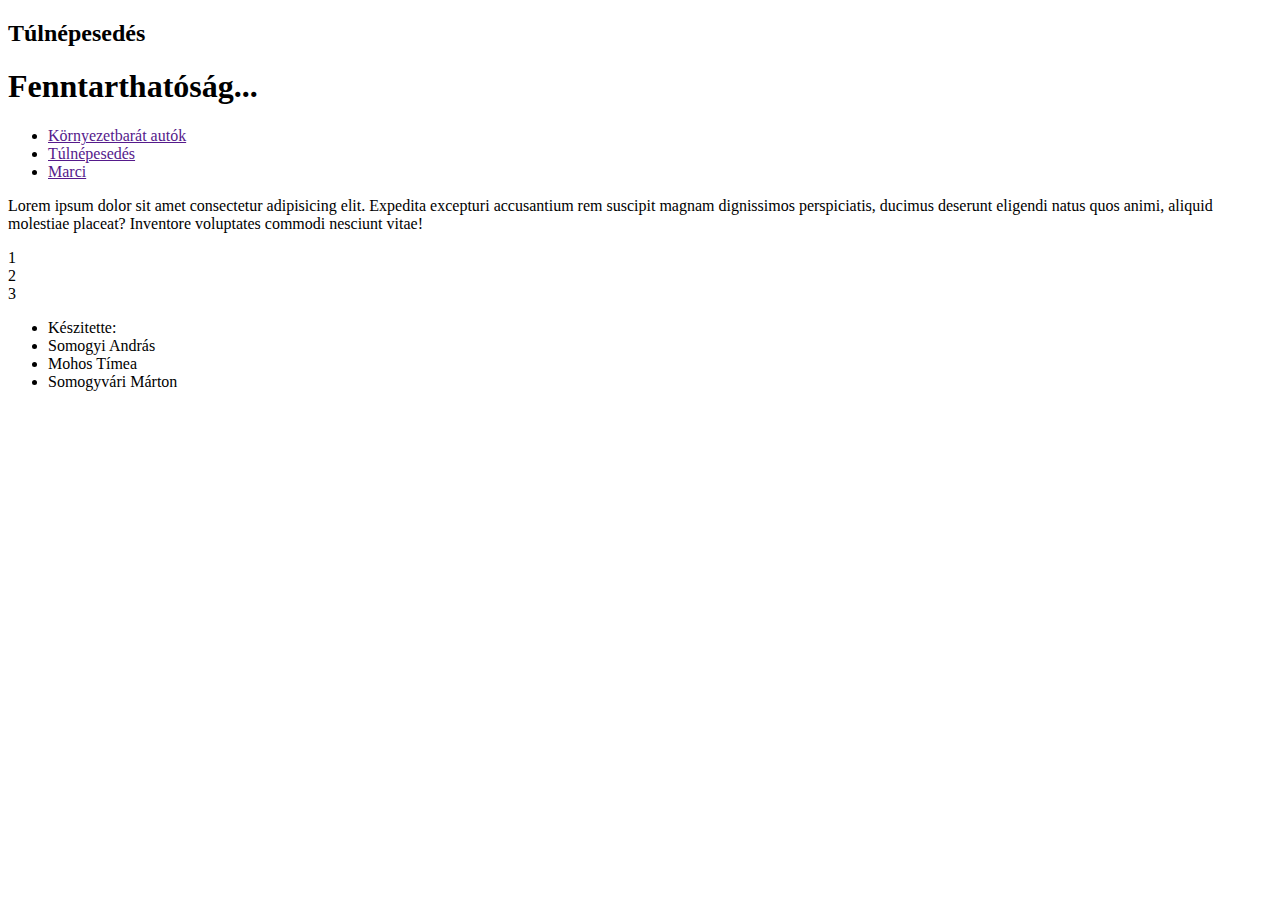
==== andras.html @ 16147e1c "Törzs elkészitése!" ====
<!DOCTYPE html>
<html lang="hu">
<head>
    <meta charset="UTF-8">
    <meta http-equiv="X-UA-Compatible" content="IE=edge">
    <meta name="viewport" content="width=device-width, initial-scale=1.0">
     <meta name="author" content="Mohos Tímea">
     <link rel="stylesheet" href="sytle.css">
    <title>Somogyi András</title>

</head>
<body>
    <main>
    <header><h2>Túlnépesedés</h2></header>
    <nav>
        <h1>Fenntarthatóság...</h1>
        <ul class="menu">
            <li><a href="">Környezetbarát autók</a></li>
            <li><a href="">Túlnépesedés</a></li>
            <li><a href="">Marci</a></li>
        </ul>
    </nav>
    <article>
        <p>Lorem ipsum dolor sit amet consectetur adipisicing elit. Expedita excepturi accusantium rem suscipit magnam dignissimos perspiciatis, ducimus deserunt eligendi natus quos animi, aliquid molestiae placeat? Inventore voluptates commodi nesciunt vitae!</p>
    </article>
    <aside>
        <lu class="felsorolas">
            <li>1</li>
            <li>2</li>
            <li>3</li>
        </lu>
    </aside>
    <footer>
        <ul class="Nevek">
            <li>Készitette:</li>
            <li>Somogyi András</li>
            <li>Mohos Tímea</li>
            <li>Somogyvári Márton</li>
        </ul>
    </footer>
    </main>
</body>
</html>
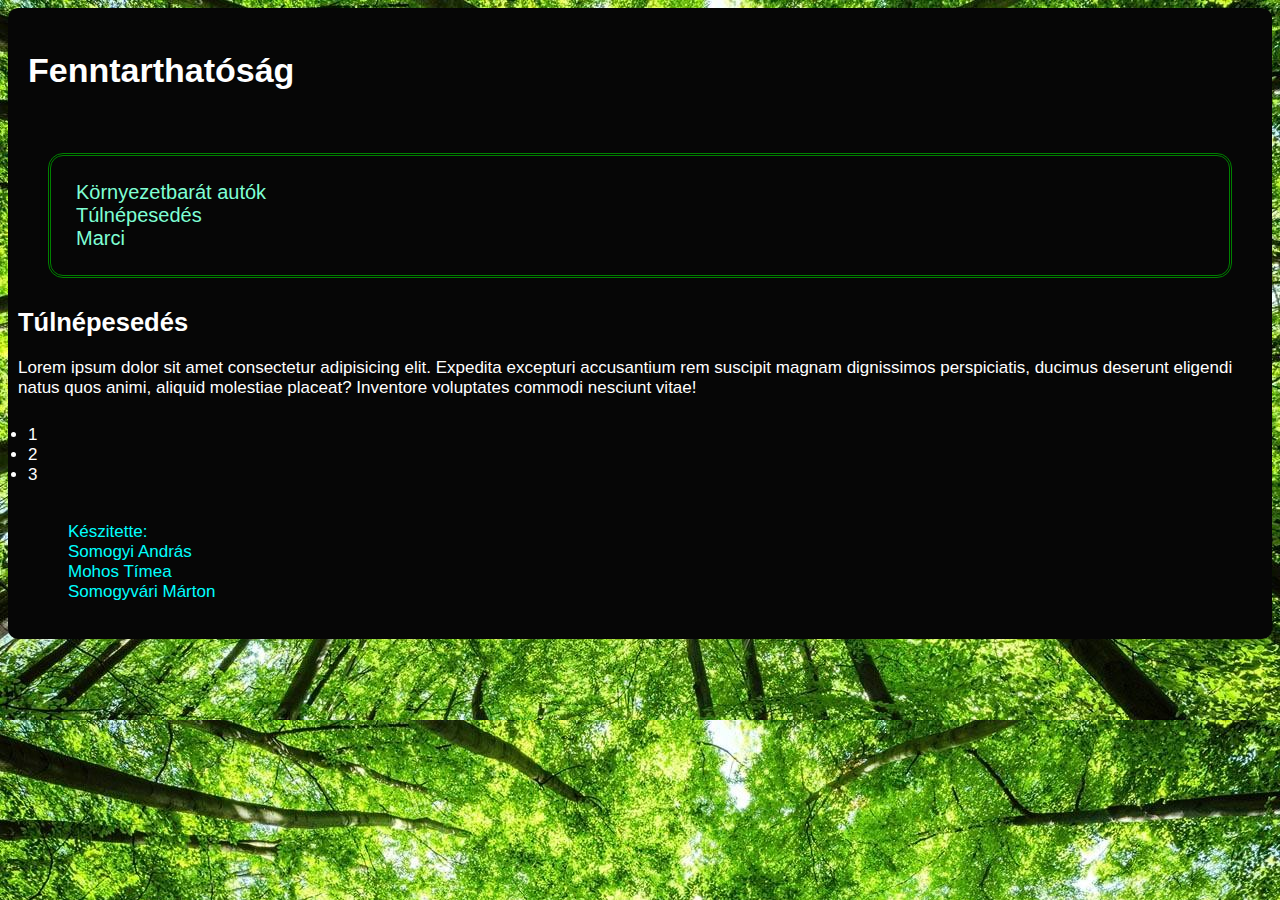
==== commit f1d6c7b9: "design1" ====
--- a/andras.html
+++ b/andras.html
@@ -10,16 +10,16 @@
 
 </head>
 <body>
-    <main>
-    <header><h2>Túlnépesedés</h2></header>
+    <main class="andras">
+    <header><h1>Fenntarthatóság</h1></header>
     <nav>
-        <h1>Fenntarthatóság...</h1>
         <ul class="menu">
-            <li><a href="">Környezetbarát autók</a></li>
-            <li><a href="">Túlnépesedés</a></li>
-            <li><a href="">Marci</a></li>
+            <li><a href="index.html">Környezetbarát autók</a></li>
+            <li><a href="andras.html">Túlnépesedés</a></li>
+            <li><a href="marci.html">Marci</a></li>
         </ul>
     </nav>
+    <h2>Túlnépesedés</h2>
     <article>
         <p>Lorem ipsum dolor sit amet consectetur adipisicing elit. Expedita excepturi accusantium rem suscipit magnam dignissimos perspiciatis, ducimus deserunt eligendi natus quos animi, aliquid molestiae placeat? Inventore voluptates commodi nesciunt vitae!</p>
     </article>
--- a/sytle.css
+++ b/sytle.css
@@ -0,0 +1,124 @@
+/*kinézet*/
+body{
+    font-family: Arial;
+    background-image: url(/kepek/fu.jpeg);
+    background-repeat: repeat;
+    font-size: 17px;
+}
+
+.marcie{
+    background-image: url(/kepek/tenger2.jpg);
+    color: aqua;
+}
+
+.andras{
+    background-color: rgb(6, 6, 6);
+    color: white;
+}
+
+.timi{
+
+}
+
+main{
+    border-radius: 10px;
+    margin: auto;
+    padding: 10px;
+    background-color: darkgreen; /*alapszíne a mainnek */
+    max-width: 1300px;
+    grid-template-columns: 1fr 1fr 2fr;
+    grid-template-areas: 
+    "h h h"
+    "doboz doboz o"
+    "c c c"
+    "f f f"
+    ;
+}
+header{
+    padding: 10px;
+    margin: auto;
+    grid-area: h;
+}
+
+/* Doboz */
+.box{
+    padding: 10px;
+    grid-area: doboz;
+    height: 700px;
+    width: 700px;
+    border-radius: 10px;    
+    background-image: url(/kepek/tenger.jpg);
+    
+}
+
+/* Oldalak */
+a{
+    font-size: 20px;
+    color: aquamarine;
+    text-decoration: none;
+}
+
+a:hover{
+    color: rgb(229, 236, 229);
+    text-decoration: none;
+}
+
+.menu:hover{
+    background-image: conic-gradient(darkgreen, lightgreen, green);
+    animation:linear infinite;
+}
+.oldalak{
+    padding: 10px;
+    grid-area: o;
+    border-radius: 10px;
+    margin: auto;
+}
+.menu{
+    border-style:double;
+    border-radius: 15px;
+    border-color: green;
+    margin: 30px;
+    padding: 25px;
+    
+}
+
+/* egyebek*/
+
+
+aside{
+    padding: 10px;
+    margin: auto;
+    border-radius: 10px;
+    grid-area: c;
+}
+/*nevek*/
+
+footer{
+
+    border-radius: 10px;
+    margin: 5px;
+    grid-area: f;
+    padding: 5px;
+}
+ol, ul{
+    list-style: none;
+}
+.Nevek{
+    color: aqua;
+    padding-left:auto ;
+    padding-right: auto;
+}
+
+@media only screen and (max-width:500px){
+    main{
+        display: grid;
+        grid-template-columns: 1fr;
+        grid-template-areas: 
+        "h"
+        "doboz"
+        "o"
+        "c"
+        "f"
+        ;
+    }
+}
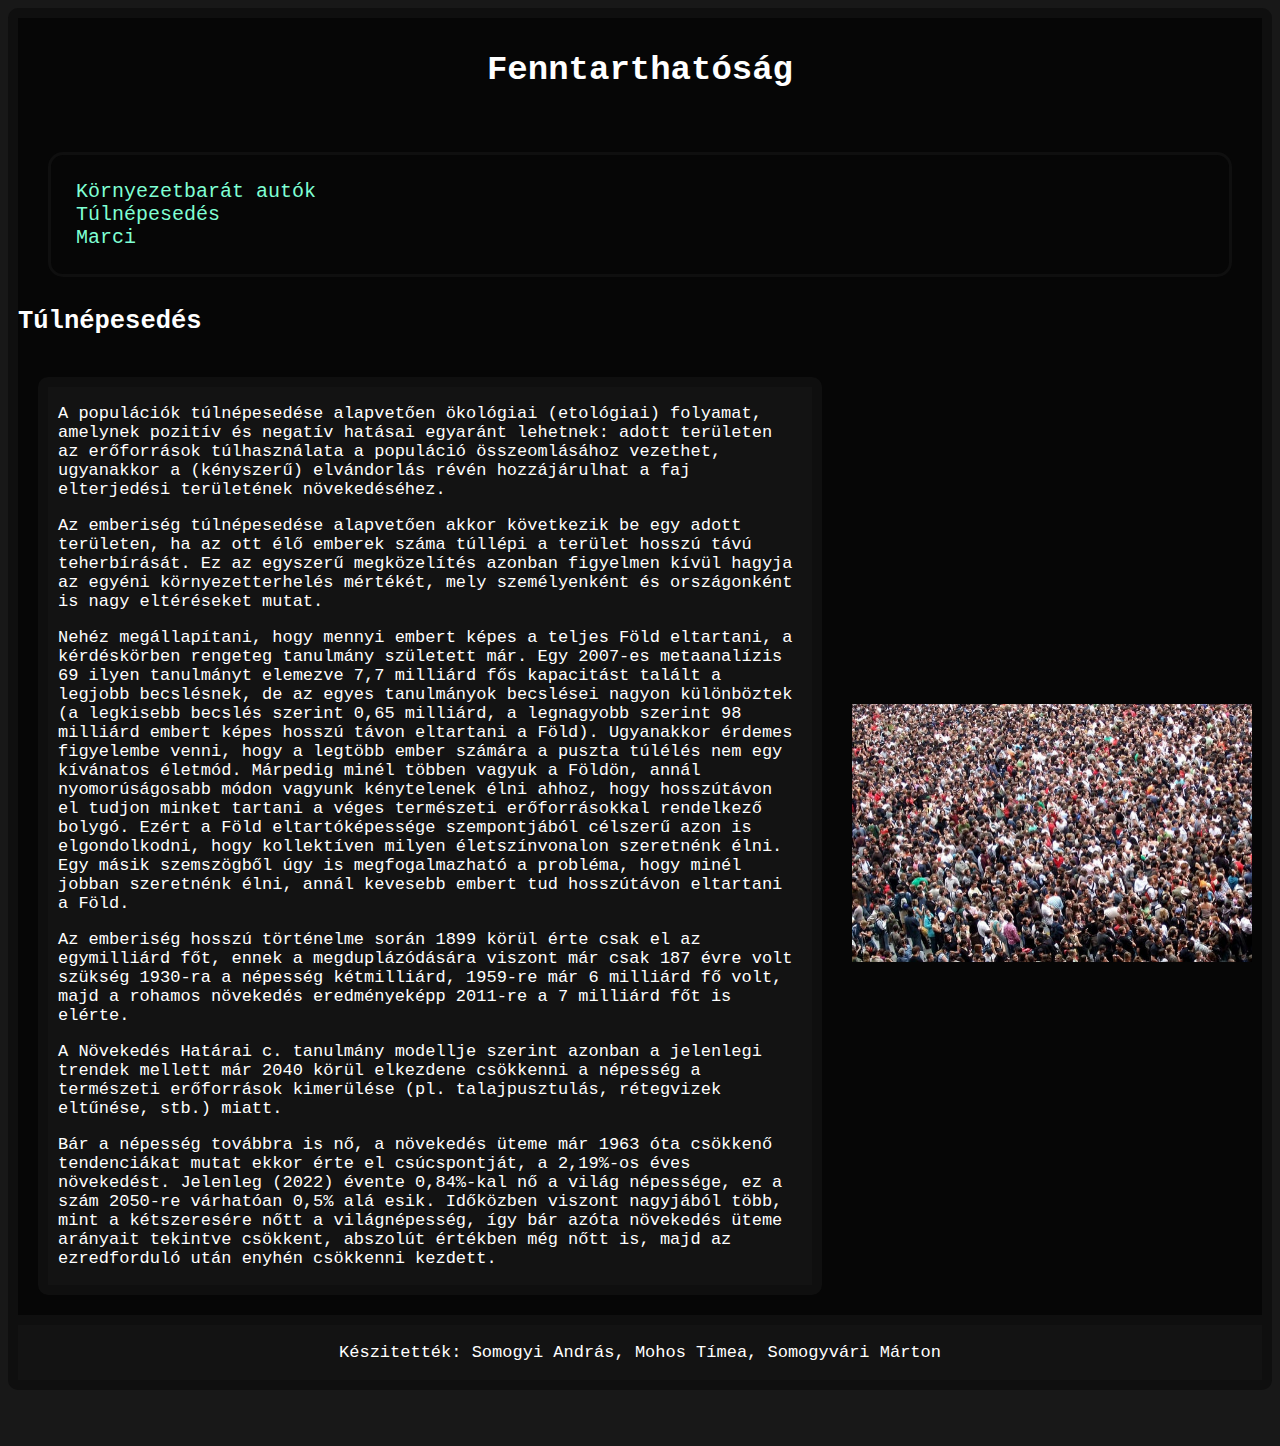
==== commit bd2e04c7: "css design" ====
--- a/andras.html
+++ b/andras.html
@@ -18,25 +18,26 @@
             <li><a href="andras.html">Túlnépesedés</a></li>
             <li><a href="marci.html">Marci</a></li>
         </ul>
+        <h2>Túlnépesedés</h2>
     </nav>
-    <h2>Túlnépesedés</h2>
-    <article>
-        <p>Lorem ipsum dolor sit amet consectetur adipisicing elit. Expedita excepturi accusantium rem suscipit magnam dignissimos perspiciatis, ducimus deserunt eligendi natus quos animi, aliquid molestiae placeat? Inventore voluptates commodi nesciunt vitae!</p>
+    <article class="cikk">
+        <p>A populációk túlnépesedése alapvetően ökológiai (etológiai) folyamat, amelynek pozitív és negatív hatásai egyaránt lehetnek: adott területen az erőforrások túlhasználata a populáció összeomlásához vezethet, ugyanakkor a (kényszerű) elvándorlás révén hozzájárulhat a faj elterjedési területének növekedéséhez.</p>
+
+        <p>Az emberiség túlnépesedése alapvetően akkor következik be egy adott területen, ha az ott élő emberek száma túllépi a terület hosszú távú teherbírását. Ez az egyszerű megközelítés azonban figyelmen kívül hagyja az egyéni környezetterhelés mértékét, mely személyenként és országonként is nagy eltéréseket mutat.</p>
+            
+        <p>Nehéz megállapítani, hogy mennyi embert képes a teljes Föld eltartani, a kérdéskörben rengeteg tanulmány született már. Egy 2007-es metaanalízis 69 ilyen tanulmányt elemezve 7,7 milliárd fős kapacitást talált a legjobb becslésnek, de az egyes tanulmányok becslései nagyon különböztek (a legkisebb becslés szerint 0,65 milliárd, a legnagyobb szerint 98 milliárd embert képes hosszú távon eltartani a Föld). Ugyanakkor érdemes figyelembe venni, hogy a legtöbb ember számára a puszta túlélés nem egy kívánatos életmód. Márpedig minél többen vagyuk a Földön, annál nyomorúságosabb módon vagyunk kénytelenek élni ahhoz, hogy hosszútávon el tudjon minket tartani a véges természeti erőforrásokkal rendelkező bolygó. Ezért a Föld eltartóképessége szempontjából célszerű azon is elgondolkodni, hogy kollektíven milyen életszínvonalon szeretnénk élni. Egy másik szemszögből úgy is megfogalmazható a probléma, hogy minél jobban szeretnénk élni, annál kevesebb embert tud hosszútávon eltartani a Föld.</p>
+            
+        <p>Az emberiség hosszú történelme során 1899 körül érte csak el az egymilliárd főt, ennek a megduplázódására viszont már csak 187 évre volt szükség 1930-ra a népesség kétmilliárd, 1959-re már 6 milliárd fő volt, majd a rohamos növekedés eredményeképp 2011-re a 7 milliárd főt is elérte.</p>
+            
+        <p>A Növekedés Határai c. tanulmány modellje szerint azonban a jelenlegi trendek mellett már 2040 körül elkezdene csökkenni a népesség a természeti erőforrások kimerülése (pl. talajpusztulás, rétegvizek eltűnése, stb.) miatt.</p>
+            
+        </p>Bár a népesség továbbra is nő, a növekedés üteme már 1963 óta csökkenő tendenciákat mutat ekkor érte el csúcspontját, a 2,19%-os éves növekedést. Jelenleg (2022) évente 0,84%-kal nő a világ népessége, ez a szám 2050-re várhatóan 0,5% alá esik. Időközben viszont nagyjából több, mint a kétszeresére nőtt a világnépesség, így bár azóta növekedés üteme arányait tekintve csökkent, abszolút értékben még nőtt is, majd az ezredforduló után enyhén csökkenni kezdett.</p>
     </article>
     <aside>
-        <lu class="felsorolas">
-            <li>1</li>
-            <li>2</li>
-            <li>3</li>
-        </lu>
+        <img src="kepek/tulnepesedes.jpg" alt="tulnepesedes" width="400">
     </aside>
-    <footer>
-        <ul class="Nevek">
-            <li>Készitette:</li>
-            <li>Somogyi András</li>
-            <li>Mohos Tímea</li>
-            <li>Somogyvári Márton</li>
-        </ul>
+    <footer class="Nevek2">
+        <p>Készitették: Somogyi András, Mohos Tímea, Somogyvári Márton</p>
     </footer>
     </main>
 </body>
--- a/sytle.css
+++ b/sytle.css
@@ -1,7 +1,6 @@
-/*kinézet*/
 body{
-    font-family: Arial;
-    background-image: url(/kepek/fu.jpeg);
+    font-family: monospace;
+    background-color: rgb(24, 24, 24);
     background-repeat: repeat;
     font-size: 17px;
 }
@@ -15,23 +14,18 @@
     background-color: rgb(6, 6, 6);
     color: white;
 }
-
-.timi{
-
-}
-
 main{
     border-radius: 10px;
+    border: solid 10px rgb(15, 15, 15);
     margin: auto;
-    padding: 10px;
-    background-color: darkgreen; /*alapszíne a mainnek */
-    max-width: 1300px;
-    grid-template-columns: 1fr 1fr 2fr;
+    max-width: 1500px;
+    display: grid;
+    grid-template-columns: 2fr 1fr;
     grid-template-areas: 
-    "h h h"
-    "doboz doboz o"
-    "c c c"
-    "f f f"
+    "h h"
+    "n n"
+    "a c"
+    "f f"
     ;
 }
 header{
@@ -40,18 +34,6 @@
     grid-area: h;
 }
 
-/* Doboz */
-.box{
-    padding: 10px;
-    grid-area: doboz;
-    height: 700px;
-    width: 700px;
-    border-radius: 10px;    
-    background-image: url(/kepek/tenger.jpg);
-    
-}
-
-/* Oldalak */
 a{
     font-size: 20px;
     color: aquamarine;
@@ -65,7 +47,6 @@
 
 .menu:hover{
     background-image: conic-gradient(darkgreen, lightgreen, green);
-    animation:linear infinite;
 }
 .oldalak{
     padding: 10px;
@@ -74,16 +55,13 @@
     margin: auto;
 }
 .menu{
-    border-style:double;
+    border-style: solid;
     border-radius: 15px;
-    border-color: green;
+    border-color: rgb(15, 15, 15);
     margin: 30px;
     padding: 25px;
     
 }
-
-/* egyebek*/
-
 
 aside{
     padding: 10px;
@@ -91,22 +69,41 @@
     border-radius: 10px;
     grid-area: c;
 }
-/*nevek*/
+
 
 footer{
-
-    border-radius: 10px;
     margin: 5px;
     grid-area: f;
     padding: 5px;
+    margin: 0px;
+    border-top: solid 10px rgb(15, 15, 15);
 }
 ol, ul{
     list-style: none;
 }
 .Nevek{
     color: aqua;
-    padding-left:auto ;
-    padding-right: auto;
+}
+.Nevek2{
+    background-color: rgb(19, 19, 19);
+    text-align: center;
+    padding-bottom: 1px;
+    padding-top: 1px;
+}
+.cikk{
+    margin: 20px;
+    padding-left: 10px;
+    padding-right: 10px;
+    background-color: rgb(19, 19, 19);
+    border: solid 10px;
+    border-color: rgb(15, 15, 15);
+    border-radius: 10px;
+}
+nav{
+    grid-area: n;
+}
+article{
+    grid-area: a;
 }
 
 @media only screen and (max-width:500px){
@@ -121,4 +118,4 @@
         "f"
         ;
     }
-}
+}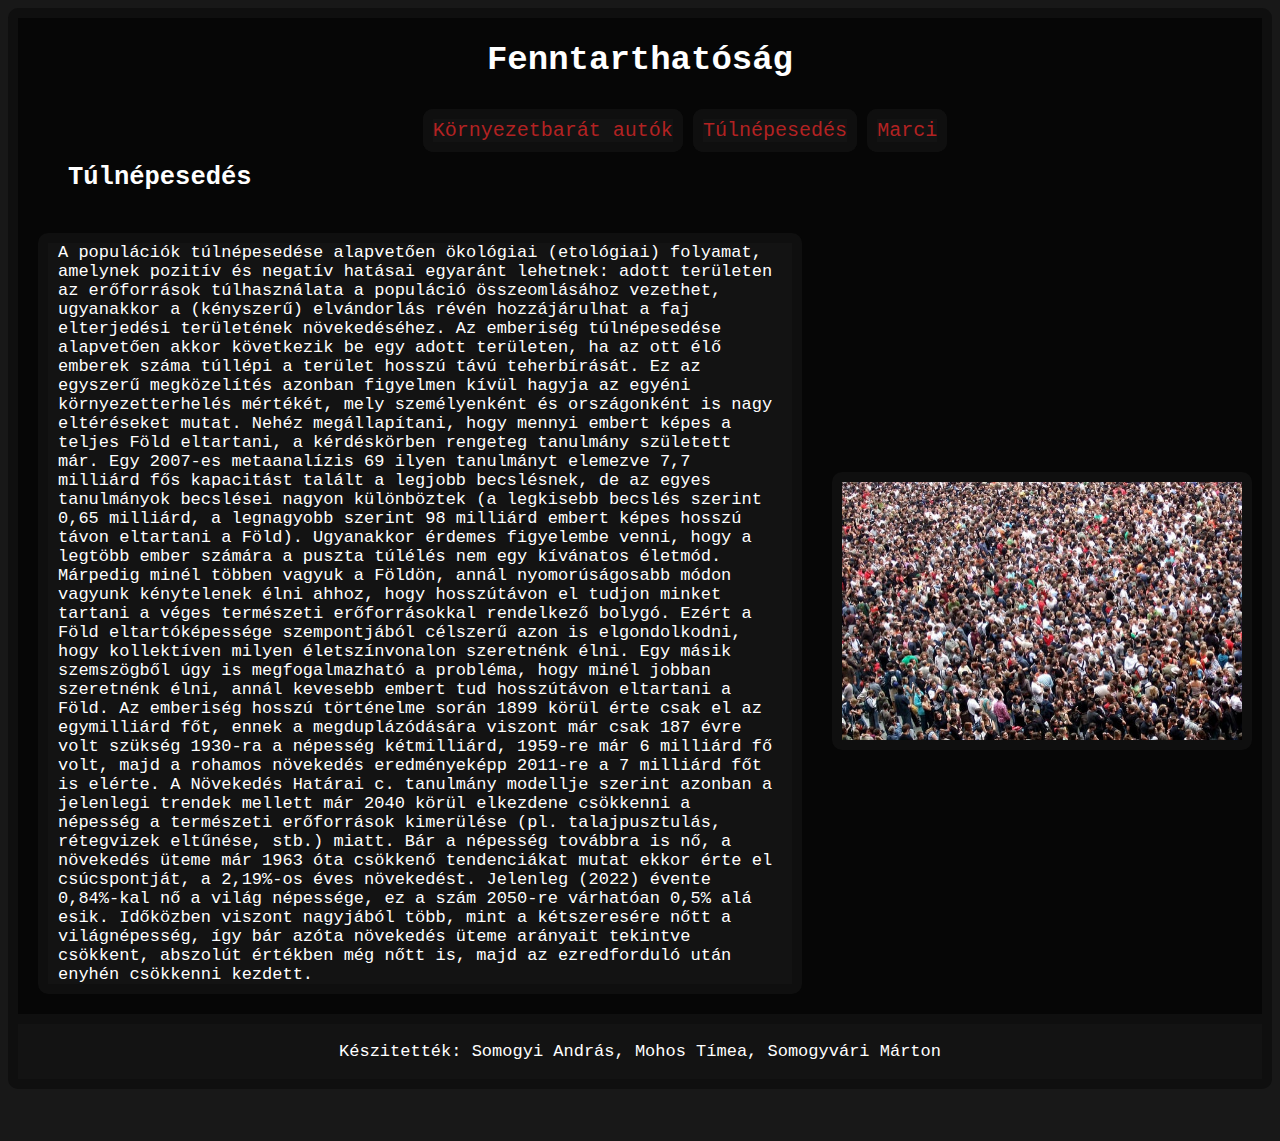
==== commit d3085286: "első animáció" ====
--- a/andras.html
+++ b/andras.html
@@ -21,18 +21,22 @@
         <h2>Túlnépesedés</h2>
     </nav>
     <article class="cikk">
-        <p>A populációk túlnépesedése alapvetően ökológiai (etológiai) folyamat, amelynek pozitív és negatív hatásai egyaránt lehetnek: adott területen az erőforrások túlhasználata a populáció összeomlásához vezethet, ugyanakkor a (kényszerű) elvándorlás révén hozzájárulhat a faj elterjedési területének növekedéséhez.</p>
+        <div id="div1">
+            A populációk túlnépesedése alapvetően ökológiai (etológiai) folyamat, amelynek pozitív és negatív hatásai egyaránt lehetnek: adott területen az erőforrások túlhasználata a populáció összeomlásához vezethet, ugyanakkor a (kényszerű) elvándorlás révén hozzájárulhat a faj elterjedési területének növekedéséhez.
 
-        <p>Az emberiség túlnépesedése alapvetően akkor következik be egy adott területen, ha az ott élő emberek száma túllépi a terület hosszú távú teherbírását. Ez az egyszerű megközelítés azonban figyelmen kívül hagyja az egyéni környezetterhelés mértékét, mely személyenként és országonként is nagy eltéréseket mutat.</p>
+        Az emberiség túlnépesedése alapvetően akkor következik be egy adott területen, ha az ott élő emberek száma túllépi a terület hosszú távú teherbírását. Ez az egyszerű megközelítés azonban figyelmen kívül hagyja az egyéni környezetterhelés mértékét, mely személyenként és országonként is nagy eltéréseket mutat.
             
-        <p>Nehéz megállapítani, hogy mennyi embert képes a teljes Föld eltartani, a kérdéskörben rengeteg tanulmány született már. Egy 2007-es metaanalízis 69 ilyen tanulmányt elemezve 7,7 milliárd fős kapacitást talált a legjobb becslésnek, de az egyes tanulmányok becslései nagyon különböztek (a legkisebb becslés szerint 0,65 milliárd, a legnagyobb szerint 98 milliárd embert képes hosszú távon eltartani a Föld). Ugyanakkor érdemes figyelembe venni, hogy a legtöbb ember számára a puszta túlélés nem egy kívánatos életmód. Márpedig minél többen vagyuk a Földön, annál nyomorúságosabb módon vagyunk kénytelenek élni ahhoz, hogy hosszútávon el tudjon minket tartani a véges természeti erőforrásokkal rendelkező bolygó. Ezért a Föld eltartóképessége szempontjából célszerű azon is elgondolkodni, hogy kollektíven milyen életszínvonalon szeretnénk élni. Egy másik szemszögből úgy is megfogalmazható a probléma, hogy minél jobban szeretnénk élni, annál kevesebb embert tud hosszútávon eltartani a Föld.</p>
+        Nehéz megállapítani, hogy mennyi embert képes a teljes Föld eltartani, a kérdéskörben rengeteg tanulmány született már. Egy 2007-es metaanalízis 69 ilyen tanulmányt elemezve 7,7 milliárd fős kapacitást talált a legjobb becslésnek, de az egyes tanulmányok becslései nagyon különböztek (a legkisebb becslés szerint 0,65 milliárd, a legnagyobb szerint 98 milliárd embert képes hosszú távon eltartani a Föld). Ugyanakkor érdemes figyelembe venni, hogy a legtöbb ember számára a puszta túlélés nem egy kívánatos életmód. Márpedig minél többen vagyuk a Földön, annál nyomorúságosabb módon vagyunk kénytelenek élni ahhoz, hogy hosszútávon el tudjon minket tartani a véges természeti erőforrásokkal rendelkező bolygó. Ezért a Föld eltartóképessége szempontjából célszerű azon is elgondolkodni, hogy kollektíven milyen életszínvonalon szeretnénk élni. Egy másik szemszögből úgy is megfogalmazható a probléma, hogy minél jobban szeretnénk élni, annál kevesebb embert tud hosszútávon eltartani a Föld.
             
-        <p>Az emberiség hosszú történelme során 1899 körül érte csak el az egymilliárd főt, ennek a megduplázódására viszont már csak 187 évre volt szükség 1930-ra a népesség kétmilliárd, 1959-re már 6 milliárd fő volt, majd a rohamos növekedés eredményeképp 2011-re a 7 milliárd főt is elérte.</p>
+        Az emberiség hosszú történelme során 1899 körül érte csak el az egymilliárd főt, ennek a megduplázódására viszont már csak 187 évre volt szükség 1930-ra a népesség kétmilliárd, 1959-re már 6 milliárd fő volt, majd a rohamos növekedés eredményeképp 2011-re a 7 milliárd főt is elérte.
             
-        <p>A Növekedés Határai c. tanulmány modellje szerint azonban a jelenlegi trendek mellett már 2040 körül elkezdene csökkenni a népesség a természeti erőforrások kimerülése (pl. talajpusztulás, rétegvizek eltűnése, stb.) miatt.</p>
+        A Növekedés Határai c. tanulmány modellje szerint azonban a jelenlegi trendek mellett már 2040 körül elkezdene csökkenni a népesség a természeti erőforrások kimerülése (pl. talajpusztulás, rétegvizek eltűnése, stb.) miatt.
             
-        </p>Bár a népesség továbbra is nő, a növekedés üteme már 1963 óta csökkenő tendenciákat mutat ekkor érte el csúcspontját, a 2,19%-os éves növekedést. Jelenleg (2022) évente 0,84%-kal nő a világ népessége, ez a szám 2050-re várhatóan 0,5% alá esik. Időközben viszont nagyjából több, mint a kétszeresére nőtt a világnépesség, így bár azóta növekedés üteme arányait tekintve csökkent, abszolút értékben még nőtt is, majd az ezredforduló után enyhén csökkenni kezdett.</p>
+        Bár a népesség továbbra is nő, a növekedés üteme már 1963 óta csökkenő tendenciákat mutat ekkor érte el csúcspontját, a 2,19%-os éves növekedést. Jelenleg (2022) évente 0,84%-kal nő a világ népessége, ez a szám 2050-re várhatóan 0,5% alá esik. Időközben viszont nagyjából több, mint a kétszeresére nőtt a világnépesség, így bár azóta növekedés üteme arányait tekintve csökkent, abszolút értékben még nőtt is, majd az ezredforduló után enyhén csökkenni kezdett.
+
+    </div>
     </article>
+
     <aside>
         <img src="kepek/tulnepesedes.jpg" alt="tulnepesedes" width="400">
     </aside>
--- a/sytle.css
+++ b/sytle.css
@@ -29,24 +29,29 @@
     ;
 }
 header{
-    padding: 10px;
     margin: auto;
     grid-area: h;
 }
 
 a{
+    border: 10px solid rgb(15, 15, 15);
+    border-radius: 10px;
     font-size: 20px;
-    color: aquamarine;
+    color: firebrick;
     text-decoration: none;
+    background-color: rgb(19, 19, 19);
+}
+
+li{
+    display: inline;
 }
 
 a:hover{
-    color: rgb(229, 236, 229);
+    color: white;
     text-decoration: none;
 }
 
 .menu:hover{
-    background-image: conic-gradient(darkgreen, lightgreen, green);
 }
 .oldalak{
     padding: 10px;
@@ -55,11 +60,7 @@
     margin: auto;
 }
 .menu{
-    border-style: solid;
-    border-radius: 15px;
-    border-color: rgb(15, 15, 15);
-    margin: 30px;
-    padding: 25px;
+    text-align: center;
     
 }
 
@@ -90,7 +91,20 @@
     padding-bottom: 1px;
     padding-top: 1px;
 }
+nav{
+    grid-area: n;
+    margin-left: 50px;
+}
+article{
+    grid-area: a;
+}
 .cikk{
+    
+}
+div {
+    width: auto;
+    height: auto;
+    position: relative;
     margin: 20px;
     padding-left: 10px;
     padding-right: 10px;
@@ -98,12 +112,20 @@
     border: solid 10px;
     border-color: rgb(15, 15, 15);
     border-radius: 10px;
+    animation: mymove 2s alternate;
 }
-nav{
-    grid-area: n;
+  
+#div1 {animation-timing-function: ease;}
+  
+@keyframes mymove {
+    from {left: -1000px;}
+    to {left: 0px;}
 }
-article{
-    grid-area: a;
+
+img{
+    border: solid 10px;
+    border-color: rgb(15, 15, 15);
+    border-radius: 10px;
 }
 
 @media only screen and (max-width:500px){
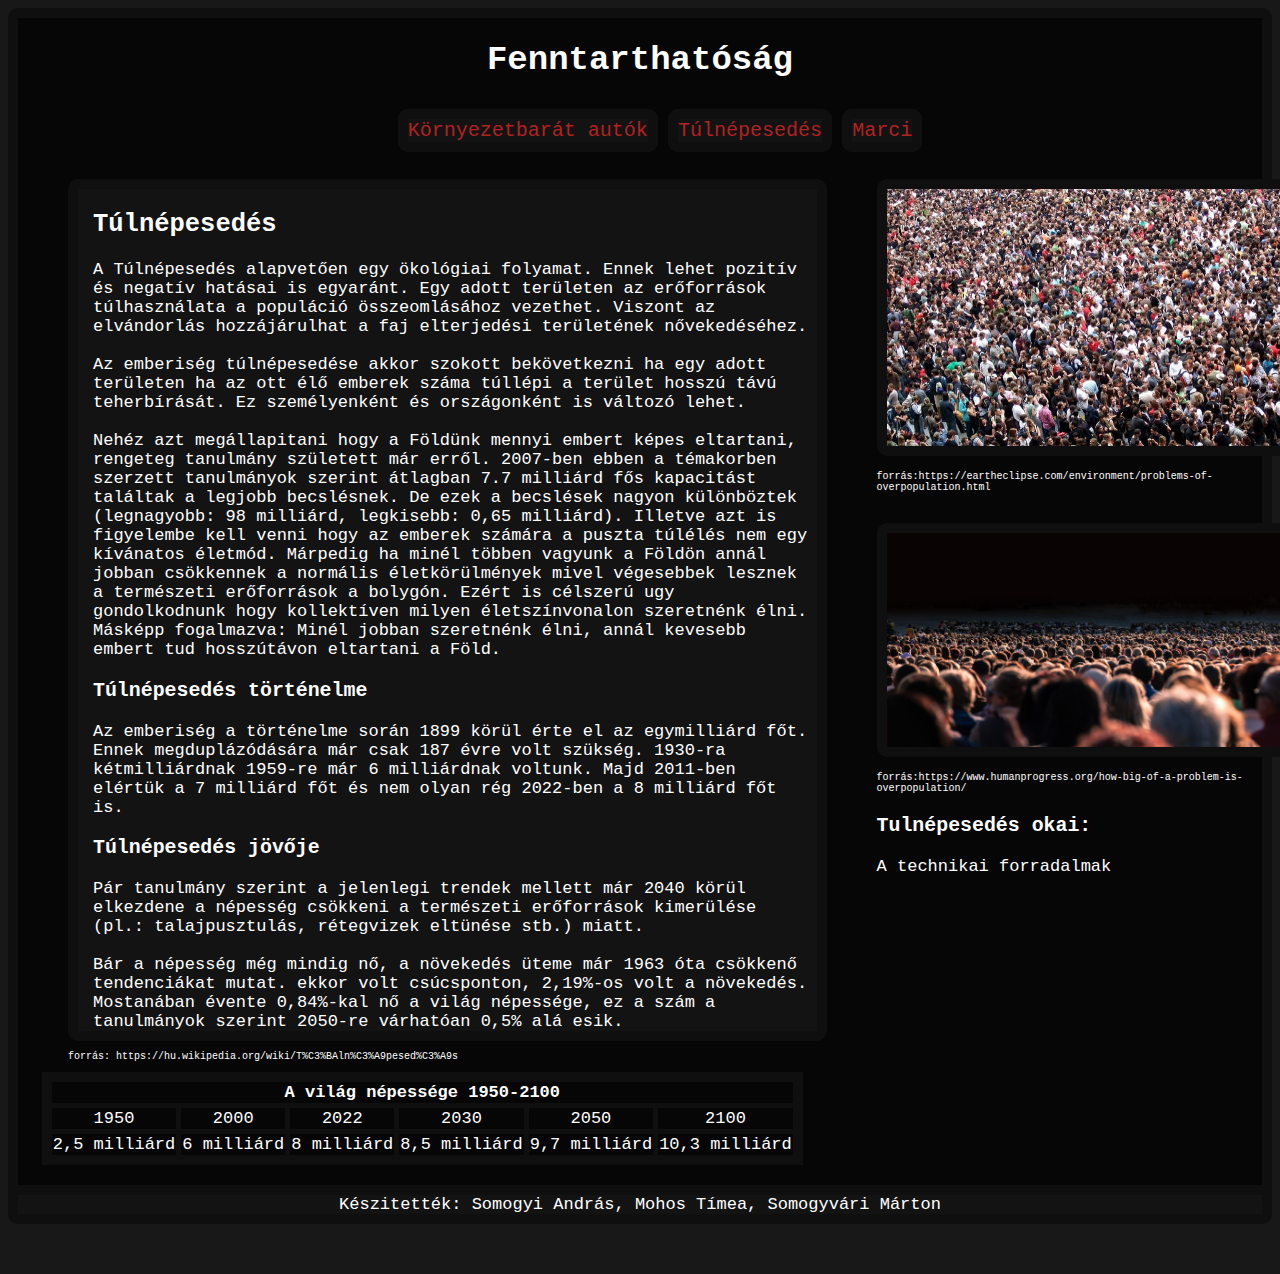
==== commit 30d7cbae: "animáció2" ====
--- a/andras.html
+++ b/andras.html
@@ -4,7 +4,7 @@
     <meta charset="UTF-8">
     <meta http-equiv="X-UA-Compatible" content="IE=edge">
     <meta name="viewport" content="width=device-width, initial-scale=1.0">
-     <meta name="author" content="Mohos Tímea">
+     <meta name="author" content="Somogyi András">
      <link rel="stylesheet" href="sytle.css">
     <title>Somogyi András</title>
 
@@ -18,30 +18,74 @@
             <li><a href="andras.html">Túlnépesedés</a></li>
             <li><a href="marci.html">Marci</a></li>
         </ul>
-        <h2>Túlnépesedés</h2>
     </nav>
     <article class="cikk">
         <div id="div1">
-            A populációk túlnépesedése alapvetően ökológiai (etológiai) folyamat, amelynek pozitív és negatív hatásai egyaránt lehetnek: adott területen az erőforrások túlhasználata a populáció összeomlásához vezethet, ugyanakkor a (kényszerű) elvándorlás révén hozzájárulhat a faj elterjedési területének növekedéséhez.
-
-        Az emberiség túlnépesedése alapvetően akkor következik be egy adott területen, ha az ott élő emberek száma túllépi a terület hosszú távú teherbírását. Ez az egyszerű megközelítés azonban figyelmen kívül hagyja az egyéni környezetterhelés mértékét, mely személyenként és országonként is nagy eltéréseket mutat.
-            
-        Nehéz megállapítani, hogy mennyi embert képes a teljes Föld eltartani, a kérdéskörben rengeteg tanulmány született már. Egy 2007-es metaanalízis 69 ilyen tanulmányt elemezve 7,7 milliárd fős kapacitást talált a legjobb becslésnek, de az egyes tanulmányok becslései nagyon különböztek (a legkisebb becslés szerint 0,65 milliárd, a legnagyobb szerint 98 milliárd embert képes hosszú távon eltartani a Föld). Ugyanakkor érdemes figyelembe venni, hogy a legtöbb ember számára a puszta túlélés nem egy kívánatos életmód. Márpedig minél többen vagyuk a Földön, annál nyomorúságosabb módon vagyunk kénytelenek élni ahhoz, hogy hosszútávon el tudjon minket tartani a véges természeti erőforrásokkal rendelkező bolygó. Ezért a Föld eltartóképessége szempontjából célszerű azon is elgondolkodni, hogy kollektíven milyen életszínvonalon szeretnénk élni. Egy másik szemszögből úgy is megfogalmazható a probléma, hogy minél jobban szeretnénk élni, annál kevesebb embert tud hosszútávon eltartani a Föld.
-            
-        Az emberiség hosszú történelme során 1899 körül érte csak el az egymilliárd főt, ennek a megduplázódására viszont már csak 187 évre volt szükség 1930-ra a népesség kétmilliárd, 1959-re már 6 milliárd fő volt, majd a rohamos növekedés eredményeképp 2011-re a 7 milliárd főt is elérte.
-            
-        A Növekedés Határai c. tanulmány modellje szerint azonban a jelenlegi trendek mellett már 2040 körül elkezdene csökkenni a népesség a természeti erőforrások kimerülése (pl. talajpusztulás, rétegvizek eltűnése, stb.) miatt.
-            
-        Bár a népesség továbbra is nő, a növekedés üteme már 1963 óta csökkenő tendenciákat mutat ekkor érte el csúcspontját, a 2,19%-os éves növekedést. Jelenleg (2022) évente 0,84%-kal nő a világ népessége, ez a szám 2050-re várhatóan 0,5% alá esik. Időközben viszont nagyjából több, mint a kétszeresére nőtt a világnépesség, így bár azóta növekedés üteme arányait tekintve csökkent, abszolút értékben még nőtt is, majd az ezredforduló után enyhén csökkenni kezdett.
-
-    </div>
+            <h2 class="focim">Túlnépesedés</h2>
+            A Túlnépesedés alapvetően egy ökológiai folyamat. Ennek lehet pozitív és negatív hatásai is egyaránt. Egy adott területen az erőforrások túlhasználata a populáció
+            összeomlásához vezethet. Viszont az elvándorlás hozzájárulhat a faj elterjedési területének nővekedéséhez.
+            <br>
+            <br>
+            Az emberiség túlnépesedése akkor szokott bekövetkezni ha egy adott területen ha az ott élő emberek száma túllépi a terület hosszú távú teherbírását. Ez személyenként
+            és országonként is változó lehet.
+            <br>
+            <br>
+            Nehéz azt megállapitani hogy a Földünk mennyi embert képes eltartani, rengeteg tanulmány született már erről. 2007-ben ebben a témakorben szerzett tanulmányok szerint átlagban
+            7.7 milliárd fős kapacitást találtak a legjobb becslésnek. De ezek a becslések nagyon különböztek (legnagyobb: 98 milliárd, legkisebb: 0,65 milliárd). Illetve azt is
+            figyelembe kell venni hogy az emberek számára a puszta túlélés nem egy kívánatos életmód. Márpedig ha minél többen vagyunk a Földön annál jobban csökkennek a normális
+            életkörülmények mivel végesebbek lesznek a természeti erőforrások a bolygón. Ezért is célszerú ugy gondolkodnunk hogy kollektíven milyen életszínvonalon szeretnénk élni.
+            Másképp fogalmazva: Minél jobban szeretnénk élni, annál kevesebb embert tud hosszútávon eltartani a Föld.
+            <h3>Túlnépesedés történelme</h3>
+            Az emberiség a történelme során 1899 körül érte el az egymilliárd főt. Ennek megduplázódására már csak 187 évre volt szükség. 1930-ra kétmilliárdnak 1959-re már 6 milliárdnak
+            voltunk. Majd 2011-ben elértük a 7 milliárd főt és nem olyan rég 2022-ben a 8 milliárd főt is.
+            <h3>Túlnépesedés jövője</h3>
+            Pár tanulmány szerint a jelenlegi trendek mellett már 2040 körül elkezdene a népesség csökkeni a természeti erőforrások kimerülése (pl.: talajpusztulás, rétegvizek eltünése stb.)
+            miatt.
+            <br>
+            <br>
+            Bár a népesség még mindig nő, a növekedés üteme már 1963 óta csökkenő tendenciákat mutat. ekkor volt csúcsponton, 2,19%-os volt a növekedés. Mostanában évente 0,84%-kal
+            nő a világ népessége, ez a szám a tanulmányok szerint 2050-re várhatóan 0,5% alá esik.
+        </div>
+    <p>forrás: https://hu.wikipedia.org/wiki/T%C3%BAln%C3%A9pesed%C3%A9s</p>
     </article>
 
     <aside>
-        <img src="kepek/tulnepesedes.jpg" alt="tulnepesedes" width="400">
+        <div id="div2">
+            <img src="kepek/tulnepesedes.jpg" alt="tulnepesedes" width="400">
+            <p>forrás:https://eartheclipse.com/environment/problems-of-overpopulation.html</p>
+            <img src="kepek/tulnepesedes2.jpg" alt="tulnepesedes2" width="400">
+            <p>forrás:https://www.humanprogress.org/how-big-of-a-problem-is-overpopulation/</p>
+        </div>
+        <h3>Tulnépesedés okai:</h3>
+        <li>A technikai forradalmak</li>
     </aside>
+    <table>
+    <thead>
+        <tr>
+            <th colspan="6">A világ népessége 1950-2100</th>
+        </tr>
+    </thead>
+    <tbody>
+        <tr>
+            <td>1950</td>
+            <td>2000</td>
+            <td>2022</td>
+            <td>2030</td>
+            <td>2050</td>
+            <td>2100</td>
+        </tr>
+        <tr>
+            <td>2,5 milliárd</td>
+            <td>6 milliárd</td>
+            <td>8 milliárd</td>
+            <td>8,5 milliárd</td>
+            <td>9,7 milliárd</td>
+            <td>10,3 milliárd</td>
+        </tr>
+    </tbody>
+    </table>
     <footer class="Nevek2">
-        <p>Készitették: Somogyi András, Mohos Tímea, Somogyvári Márton</p>
+        <td>Készitették: Somogyi András, Mohos Tímea, Somogyvári Márton</td>
     </footer>
     </main>
 </body>
--- a/sytle.css
+++ b/sytle.css
@@ -14,22 +14,28 @@
     background-color: rgb(6, 6, 6);
     color: white;
 }
+
 main{
+    margin: auto;
     border-radius: 10px;
     border: solid 10px rgb(15, 15, 15);
-    margin: auto;
     max-width: 1500px;
     display: grid;
-    grid-template-columns: 2fr 1fr;
+    grid-template-columns: 65% 35%;
     grid-template-areas: 
     "h h"
     "n n"
-    "a c"
+    "a as"
+    "t as"
     "f f"
     ;
 }
+
+p{
+    font-size: 10px;
+}
 header{
-    margin: auto;
+    text-align: center;
     grid-area: h;
 }
 
@@ -42,45 +48,96 @@
     background-color: rgb(19, 19, 19);
 }
 
-li{
-    display: inline;
-}
-
 a:hover{
     color: white;
     text-decoration: none;
 }
 
-.menu:hover{
-}
-.oldalak{
-    padding: 10px;
-    grid-area: o;
-    border-radius: 10px;
-    margin: auto;
-}
 .menu{
     text-align: center;
-    
+    list-style-type: none;
+}
+
+nav{
+    grid-area: n;
 }
 
 aside{
-    padding: 10px;
-    margin: auto;
-    border-radius: 10px;
-    grid-area: c;
+    padding-left: 50px;
+    grid-area: as;
 }
 
+article{
+    margin-top: 20px;
+    padding-left: 50px;
+    grid-area: a;
+}
+#div1 {
+    padding-left: 15px;
+    width: auto;
+    height: auto;
+    background-color: rgb(19, 19, 19);
+    border: solid 10px;
+    border-color: rgb(15, 15, 15);
+    border-radius: 10px;
+    position: relative;
+    animation: div1 2s alternate;
+}
+#div1 {animation-timing-function: ease;}
+@keyframes div1 {
+    from {left: -1200px;}
+    to {left: 0px;}
+}
+
+#div2 {
+    position: relative;
+    animation: div2 2s alternate;
+}
+  
+#div2 {animation-timing-function: ease;}
+@keyframes div2 {
+    from {right: -1000px;}
+    to {right: 0px;}
+}
+
+img{
+    margin-top: 20px;
+    border: solid 10px;
+    border-color: rgb(15, 15, 15);
+    border-radius: 10px;
+}
+
+table{
+    margin-bottom: 20px;
+    margin-right: auto;
+    margin-left: auto;
+    border-collapse: collapse;
+    text-align: center;
+    grid-area: t;
+}
+td, th{
+    border: solid 5px;
+    border-color: rgb(15, 15, 15);
+}
+th{
+    border-top: solid 10px;
+    border-left: solid 10px;
+    border-right: solid 10px;
+    border-color: rgb(15, 15, 15);
+}
+tbody{
+    border-right: solid 10px;
+    border-left: solid 10px;
+    border-bottom: solid 10px;
+    border-color: rgb(15, 15, 15);
+}
+li{
+    display: inline;
+}
 
 footer{
-    margin: 5px;
     grid-area: f;
-    padding: 5px;
-    margin: 0px;
     border-top: solid 10px rgb(15, 15, 15);
-}
-ol, ul{
-    list-style: none;
 }
 .Nevek{
     color: aqua;
@@ -88,56 +145,32 @@
 .Nevek2{
     background-color: rgb(19, 19, 19);
     text-align: center;
-    padding-bottom: 1px;
-    padding-top: 1px;
-}
-nav{
-    grid-area: n;
-    margin-left: 50px;
-}
-article{
-    grid-area: a;
-}
-.cikk{
-    
-}
-div {
-    width: auto;
-    height: auto;
-    position: relative;
-    margin: 20px;
-    padding-left: 10px;
-    padding-right: 10px;
-    background-color: rgb(19, 19, 19);
-    border: solid 10px;
-    border-color: rgb(15, 15, 15);
-    border-radius: 10px;
-    animation: mymove 2s alternate;
-}
-  
-#div1 {animation-timing-function: ease;}
-  
-@keyframes mymove {
-    from {left: -1000px;}
-    to {left: 0px;}
 }
 
-img{
-    border: solid 10px;
-    border-color: rgb(15, 15, 15);
-    border-radius: 10px;
-}
 
 @media only screen and (max-width:500px){
     main{
+        border: none;
         display: grid;
         grid-template-columns: 1fr;
         grid-template-areas: 
         "h"
-        "doboz"
-        "o"
-        "c"
+        "n"
+        "a"
+        "as"
+        "t"
         "f"
         ;
     }
+    .andras{
+        background-color: rgb(24, 24, 24);
+    }
+
+    li{
+        display: block;
+        margin: 50px;
+    }
+    article{
+        padding: 0;
+    }
 }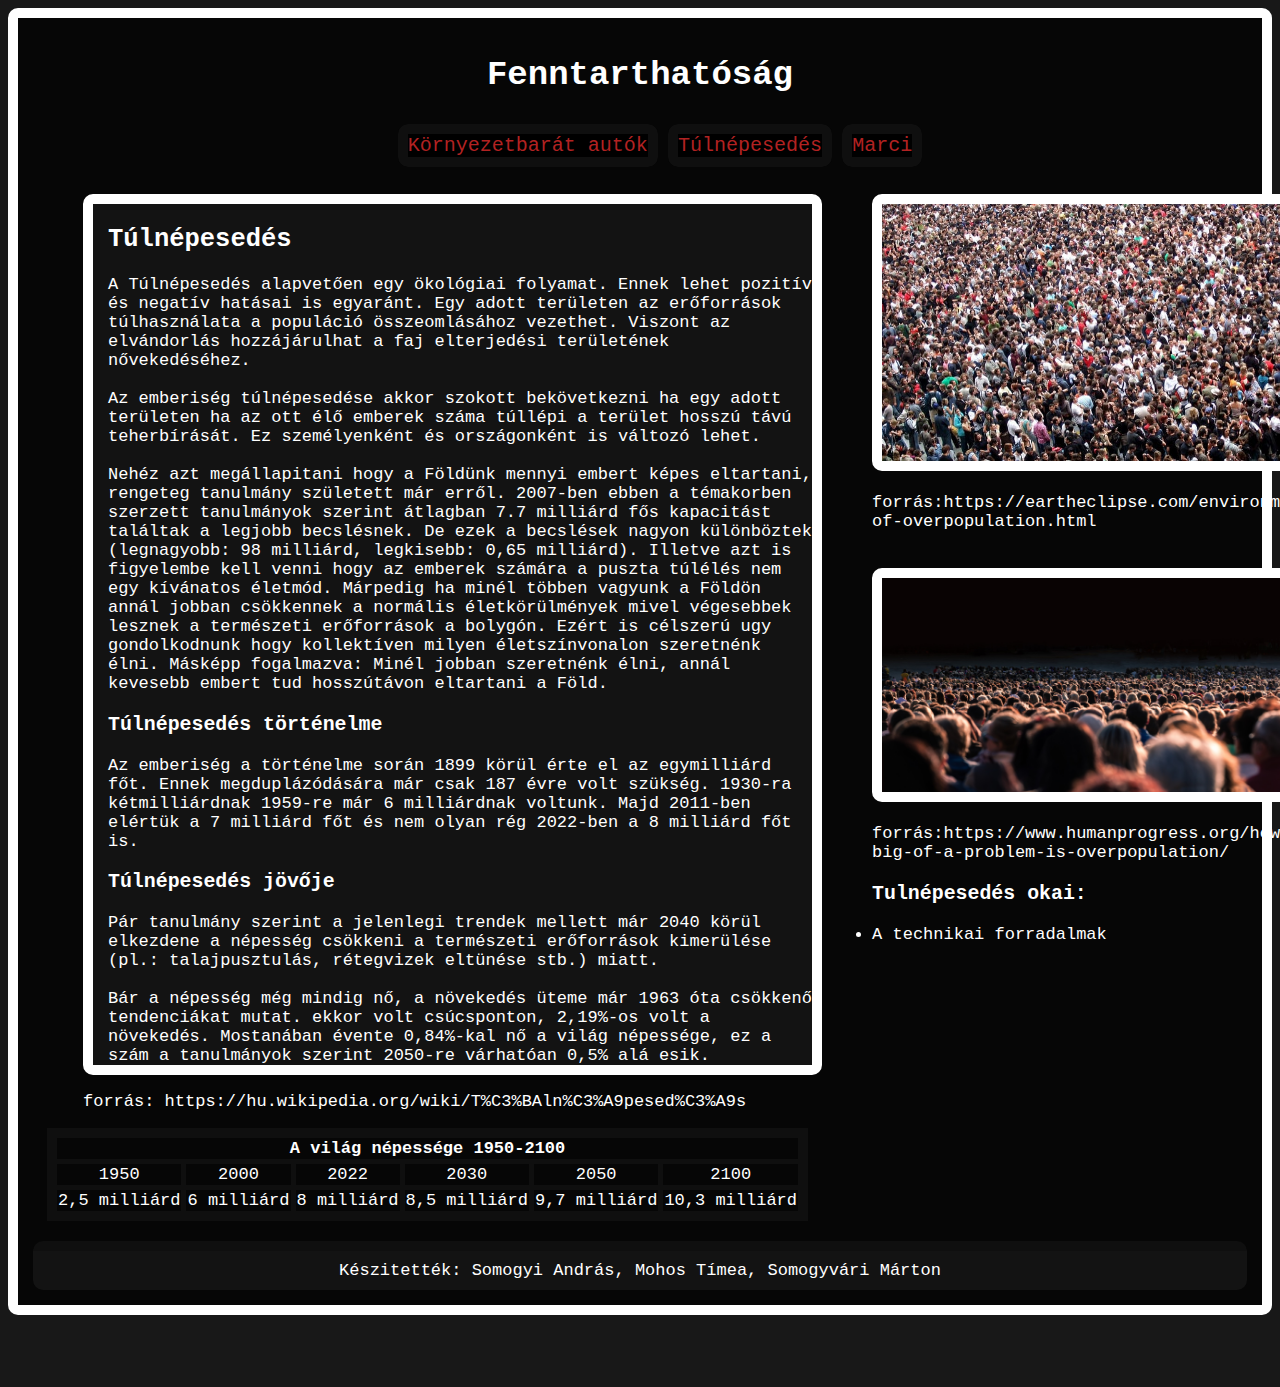
==== commit 193c47c0: "fixelés" ====
--- a/andras.html
+++ b/andras.html
@@ -12,11 +12,11 @@
 <body>
     <main class="andras">
     <header><h1>Fenntarthatóság</h1></header>
-    <nav>
-        <ul class="menu">
-            <li><a href="index.html">Környezetbarát autók</a></li>
-            <li><a href="andras.html">Túlnépesedés</a></li>
-            <li><a href="marci.html">Marci</a></li>
+    <nav class="menu">
+        <ul >
+            <li class="menu"><a href="index.html">Környezetbarát autók</a></li>
+            <li class="menu"><a href="andras.html">Túlnépesedés</a></li>
+            <li class="menu"><a href="marci.html">Marci</a></li>
         </ul>
     </nav>
     <article class="cikk">
@@ -89,4 +89,4 @@
     </footer>
     </main>
 </body>
-</html>+</html>
--- a/sytle.css
+++ b/sytle.css
@@ -5,9 +5,24 @@
     font-size: 17px;
 }
 
+.amarci{
+    background-color: blue;
+    border-color: blue;
+    color: aqua;
+}
+.marcie2{
+    background-image: url(kepek/tenger2.jpg);
+    border-color: blue;
+}
+.marcidiv1{
+    background-image: url(/kepek/bstone1.jpg);
+    border-color: blue;
+}
 .marcie{
-    background-image: url(/kepek/tenger2.jpg);
+    background-image: url(/kepek/whitebeard.jpg);
     color: aqua;
+    
+    text-shadow: 2px 2px black;
 }
 
 .andras{
@@ -17,8 +32,9 @@
 
 main{
     margin: auto;
+    padding: 15px;
     border-radius: 10px;
-    border: solid 10px rgb(15, 15, 15);
+    border: solid 10px ;
     max-width: 1500px;
     display: grid;
     grid-template-columns: 65% 35%;
@@ -31,9 +47,6 @@
     ;
 }
 
-p{
-    font-size: 10px;
-}
 header{
     text-align: center;
     grid-area: h;
@@ -45,7 +58,7 @@
     font-size: 20px;
     color: firebrick;
     text-decoration: none;
-    background-color: rgb(19, 19, 19);
+    background-color: black;
 }
 
 a:hover{
@@ -56,6 +69,7 @@
 .menu{
     text-align: center;
     list-style-type: none;
+    display: inline;
 }
 
 nav{
@@ -78,7 +92,7 @@
     height: auto;
     background-color: rgb(19, 19, 19);
     border: solid 10px;
-    border-color: rgb(15, 15, 15);
+
     border-radius: 10px;
     position: relative;
     animation: div1 2s alternate;
@@ -103,7 +117,6 @@
 img{
     margin-top: 20px;
     border: solid 10px;
-    border-color: rgb(15, 15, 15);
     border-radius: 10px;
 }
 
@@ -131,16 +144,17 @@
     border-bottom: solid 10px;
     border-color: rgb(15, 15, 15);
 }
-li{
-    display: inline;
-}
+
 
 footer{
     grid-area: f;
+    border-radius: 10px;
+    padding: 10px;
     border-top: solid 10px rgb(15, 15, 15);
 }
 .Nevek{
-    color: aqua;
+    background-color: blue;
+    text-align: center;
 }
 .Nevek2{
     background-color: rgb(19, 19, 19);
@@ -173,4 +187,4 @@
     article{
         padding: 0;
     }
-}+}
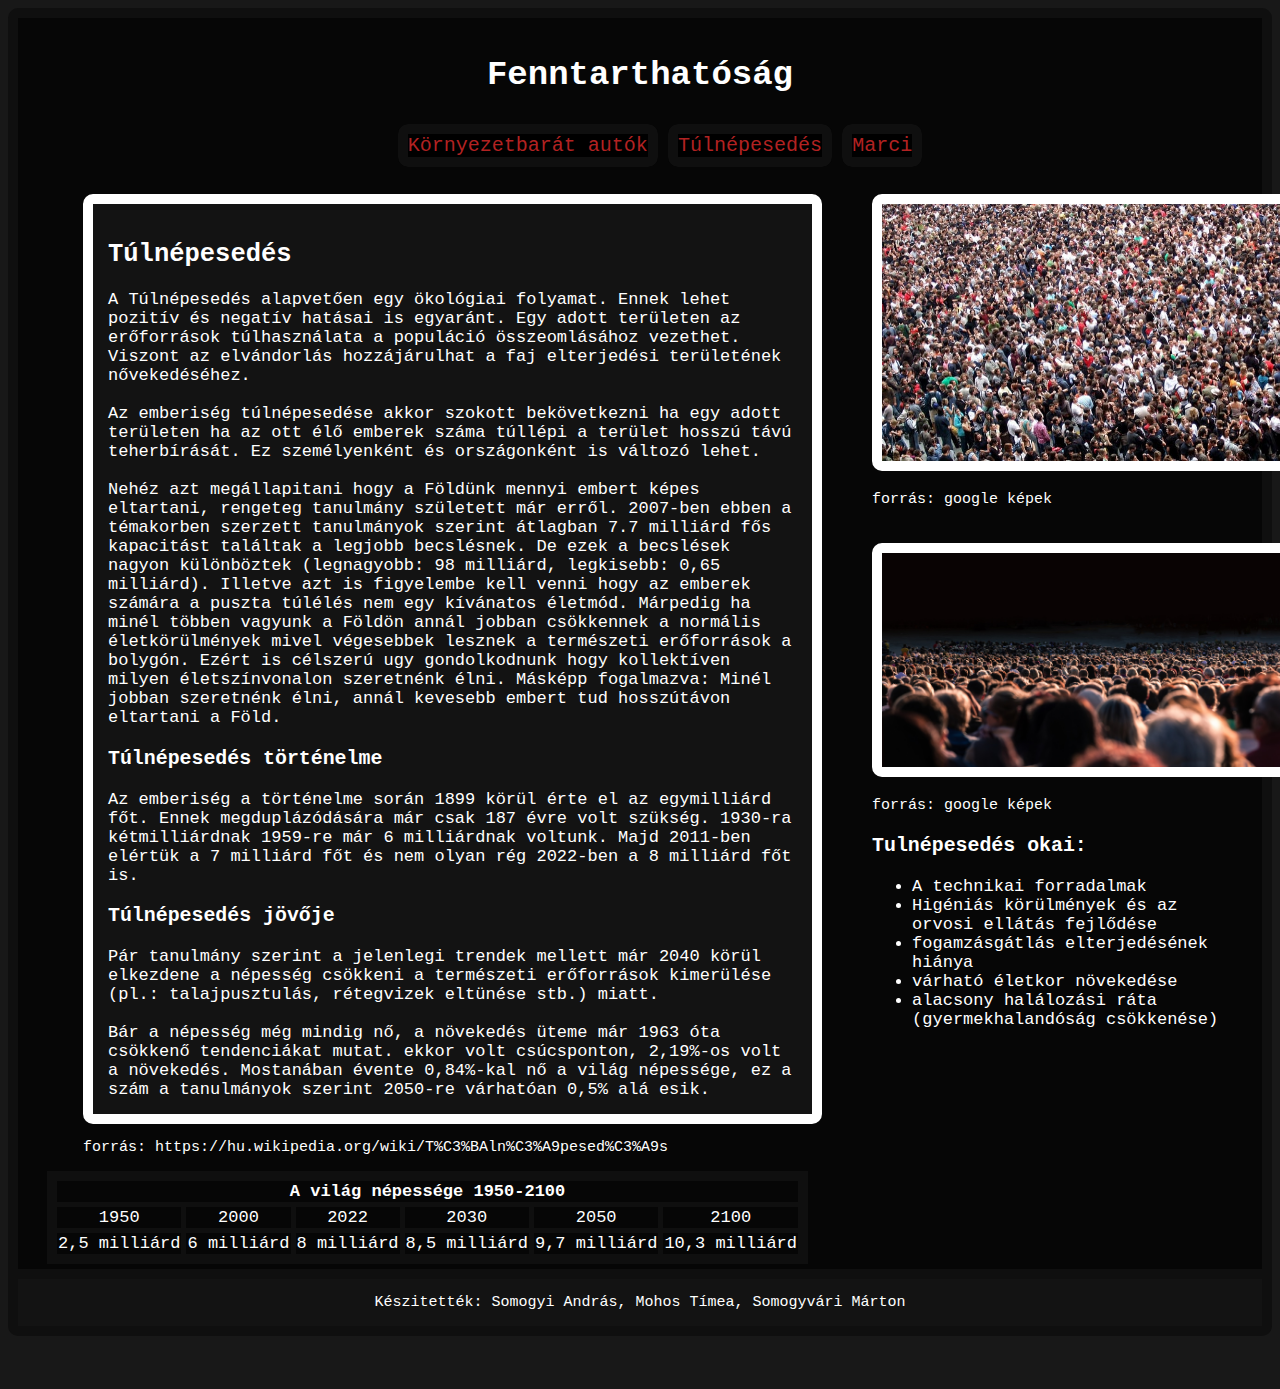
==== commit 88ff134d: "validálás +hibák kijavitása" ====
--- a/andras.html
+++ b/andras.html
@@ -2,10 +2,12 @@
 <html lang="hu">
 <head>
     <meta charset="UTF-8">
+    <meta name="description" content="Túlnépesedés veszélyei!">
+    <meta name="keywords" content="Fenntarthatóság, Túlnépesedés">
     <meta http-equiv="X-UA-Compatible" content="IE=edge">
     <meta name="viewport" content="width=device-width, initial-scale=1.0">
-     <meta name="author" content="Somogyi András">
-     <link rel="stylesheet" href="sytle.css">
+    <meta name="author" content="Somogyi András">
+    <link rel="stylesheet" href="sytle.css">
     <title>Somogyi András</title>
 
 </head>
@@ -52,12 +54,18 @@
     <aside>
         <div id="div2">
             <img src="kepek/tulnepesedes.jpg" alt="tulnepesedes" width="400">
-            <p>forrás:https://eartheclipse.com/environment/problems-of-overpopulation.html</p>
+            <p>forrás: google képek</p>
             <img src="kepek/tulnepesedes2.jpg" alt="tulnepesedes2" width="400">
-            <p>forrás:https://www.humanprogress.org/how-big-of-a-problem-is-overpopulation/</p>
+            <p>forrás: google képek</p>
         </div>
         <h3>Tulnépesedés okai:</h3>
-        <li>A technikai forradalmak</li>
+        <ul>
+            <li>A technikai forradalmak</li>
+            <li>Higéniás körülmények és az orvosi ellátás fejlődése</li>
+            <li>fogamzásgátlás elterjedésének hiánya</li>
+            <li>várható életkor növekedése</li>
+            <li>alacsony halálozási ráta (gyermekhalandóság csökkenése)</li>
+        </ul>
     </aside>
     <table>
     <thead>
@@ -85,7 +93,7 @@
     </tbody>
     </table>
     <footer class="Nevek2">
-        <td>Készitették: Somogyi András, Mohos Tímea, Somogyvári Márton</td>
+        <p>Készitették: Somogyi András, Mohos Tímea, Somogyvári Márton</p>
     </footer>
     </main>
 </body>
--- a/sytle.css
+++ b/sytle.css
@@ -21,15 +21,18 @@
 .marcie{
     background-image: url(/kepek/whitebeard.jpg);
     color: aqua;
-    
     text-shadow: 2px 2px black;
 }
 
 .andras{
     background-color: rgb(6, 6, 6);
     color: white;
-}
-
+    border-color: rgb(15, 15, 15);
+}
+
+p{
+    font-size: 15px;
+}
 main{
     margin: auto;
     padding: 15px;
@@ -85,9 +88,15 @@
     margin-top: 20px;
     padding-left: 50px;
     grid-area: a;
+
+
+
+
+
+
 }
 #div1 {
-    padding-left: 15px;
+    padding: 15px;
     width: auto;
     height: auto;
     background-color: rgb(19, 19, 19);
@@ -148,17 +157,18 @@
 
 footer{
     grid-area: f;
-    border-radius: 10px;
+}
+.Nevek{
+    text-align: center;
     padding: 10px;
-    border-top: solid 10px rgb(15, 15, 15);
-}
-.Nevek{
-    background-color: blue;
-    text-align: center;
+    margin: -15px;
+    border-top: solid 10px blue
 }
 .Nevek2{
     background-color: rgb(19, 19, 19);
     text-align: center;
+    margin: -15px;
+    border-top: solid 10px rgb(15, 15, 15);
 }
 
 
@@ -180,11 +190,13 @@
         background-color: rgb(24, 24, 24);
     }
 
-    li{
-        display: block;
-        margin: 50px;
+    .menu{
+        text-align: center;
+        list-style-type: none;
+        display: grid;
+        padding-right: 20px;
     }
     article{
-        padding: 0;
-    }
-}
+        padding: 10px;
+    }
+}
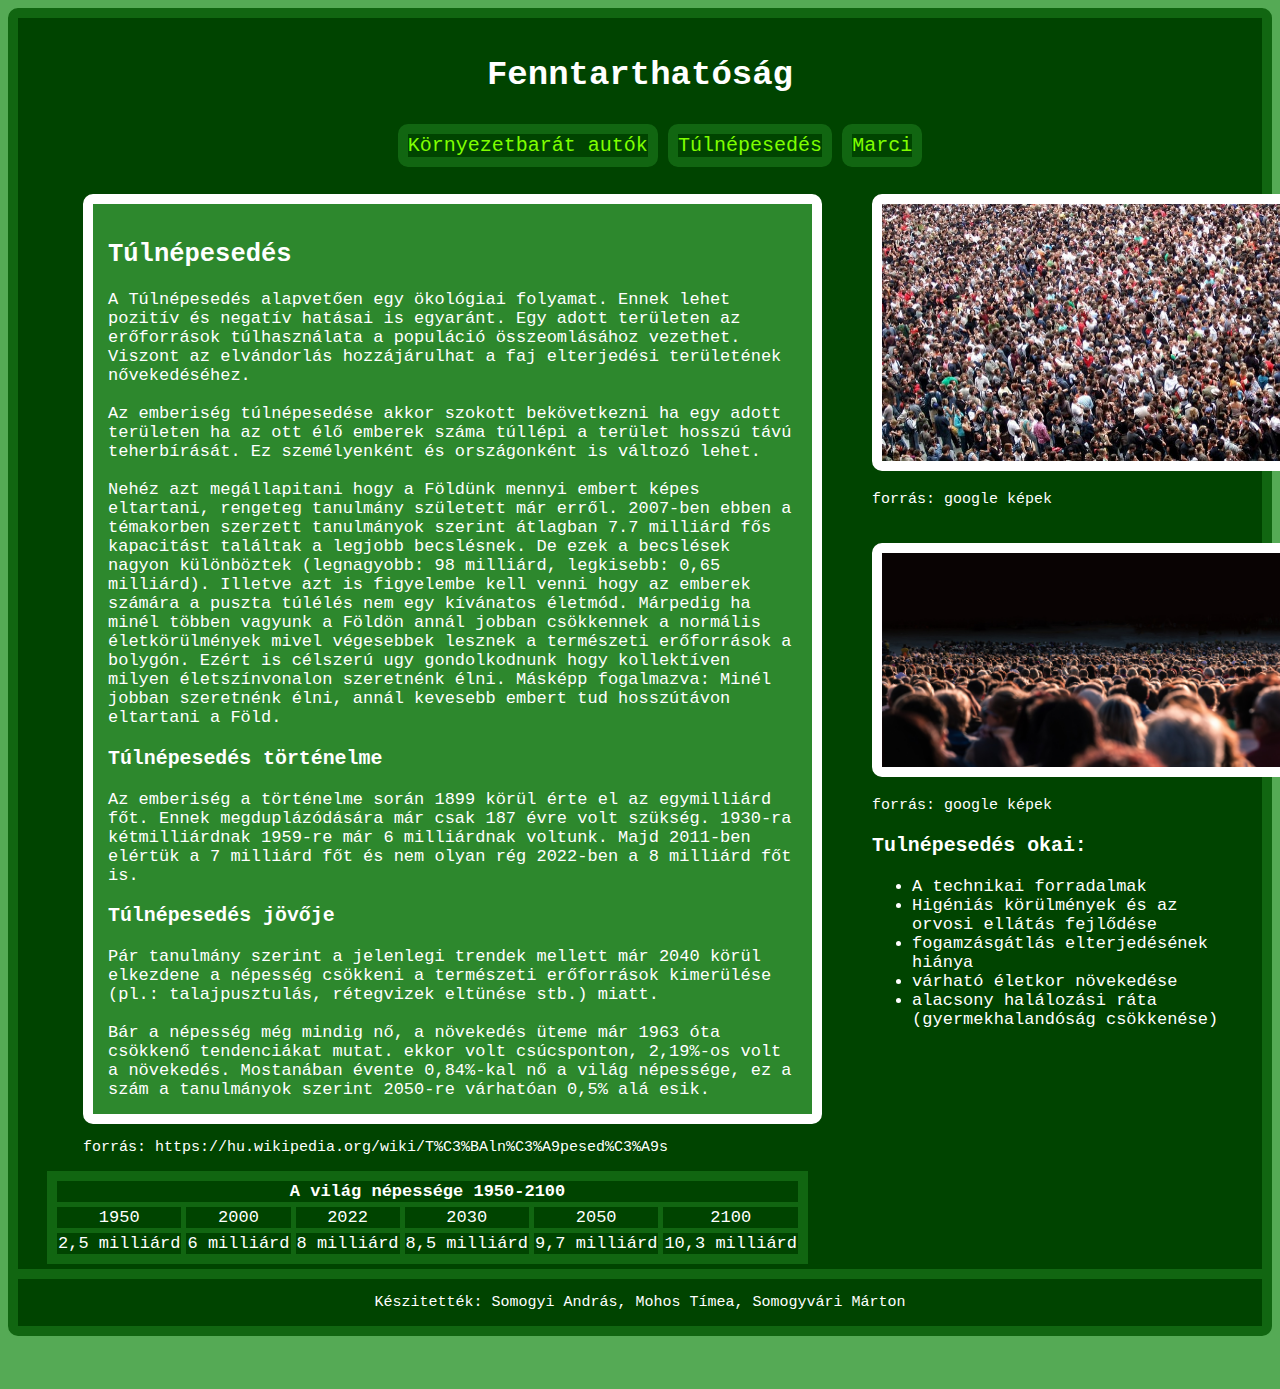
==== commit 009c6af7: "javitások" ====
--- a/andras.html
+++ b/andras.html
@@ -14,13 +14,13 @@
 <body>
     <main class="andras">
     <header><h1>Fenntarthatóság</h1></header>
-    <nav class="menu">
+    <section class="menu">
         <ul >
             <li class="menu"><a href="index.html">Környezetbarát autók</a></li>
             <li class="menu"><a href="andras.html">Túlnépesedés</a></li>
             <li class="menu"><a href="marci.html">Marci</a></li>
         </ul>
-    </nav>
+    </section>
     <article class="cikk">
         <div id="div1">
             <h2 class="focim">Túlnépesedés</h2>
--- a/sytle.css
+++ b/sytle.css
@@ -1,7 +1,6 @@
 body{
     font-family: monospace;
-    background-color: rgb(24, 24, 24);
-    background-repeat: repeat;
+    background-color: rgb(85, 170, 85);
     font-size: 17px;
 }
 
@@ -25,9 +24,9 @@
 }
 
 .andras{
-    background-color: rgb(6, 6, 6);
+    background-color: rgb(0, 68, 0);
     color: white;
-    border-color: rgb(15, 15, 15);
+    border-color: rgb(17, 102, 17);
 }
 
 p{
@@ -56,12 +55,12 @@
 }
 
 a{
-    border: 10px solid rgb(15, 15, 15);
+    border: 10px solid rgb(17, 102, 17);
     border-radius: 10px;
     font-size: 20px;
-    color: firebrick;
+    color: chartreuse;
     text-decoration: none;
-    background-color: black;
+    background-color: rgb(0, 68, 0);
 }
 
 a:hover{
@@ -75,7 +74,7 @@
     display: inline;
 }
 
-nav{
+section{
     grid-area: n;
 }
 
@@ -99,7 +98,7 @@
     padding: 15px;
     width: auto;
     height: auto;
-    background-color: rgb(19, 19, 19);
+    background-color: rgb(45, 136, 45);
     border: solid 10px;
 
     border-radius: 10px;
@@ -139,19 +138,19 @@
 }
 td, th{
     border: solid 5px;
-    border-color: rgb(15, 15, 15);
+    border-color: rgb(17, 102, 17);
 }
 th{
     border-top: solid 10px;
     border-left: solid 10px;
     border-right: solid 10px;
-    border-color: rgb(15, 15, 15);
+    border-color: rgb(17, 102, 17);
 }
 tbody{
     border-right: solid 10px;
     border-left: solid 10px;
     border-bottom: solid 10px;
-    border-color: rgb(15, 15, 15);
+    border-color: rgb(17, 102, 17);
 }
 
 
@@ -165,10 +164,10 @@
     border-top: solid 10px blue
 }
 .Nevek2{
-    background-color: rgb(19, 19, 19);
+    background-color: rgb(0, 68, 0);
     text-align: center;
     margin: -15px;
-    border-top: solid 10px rgb(15, 15, 15);
+    border-top: solid 10px rgb(17, 102, 17);
 }
 
 
